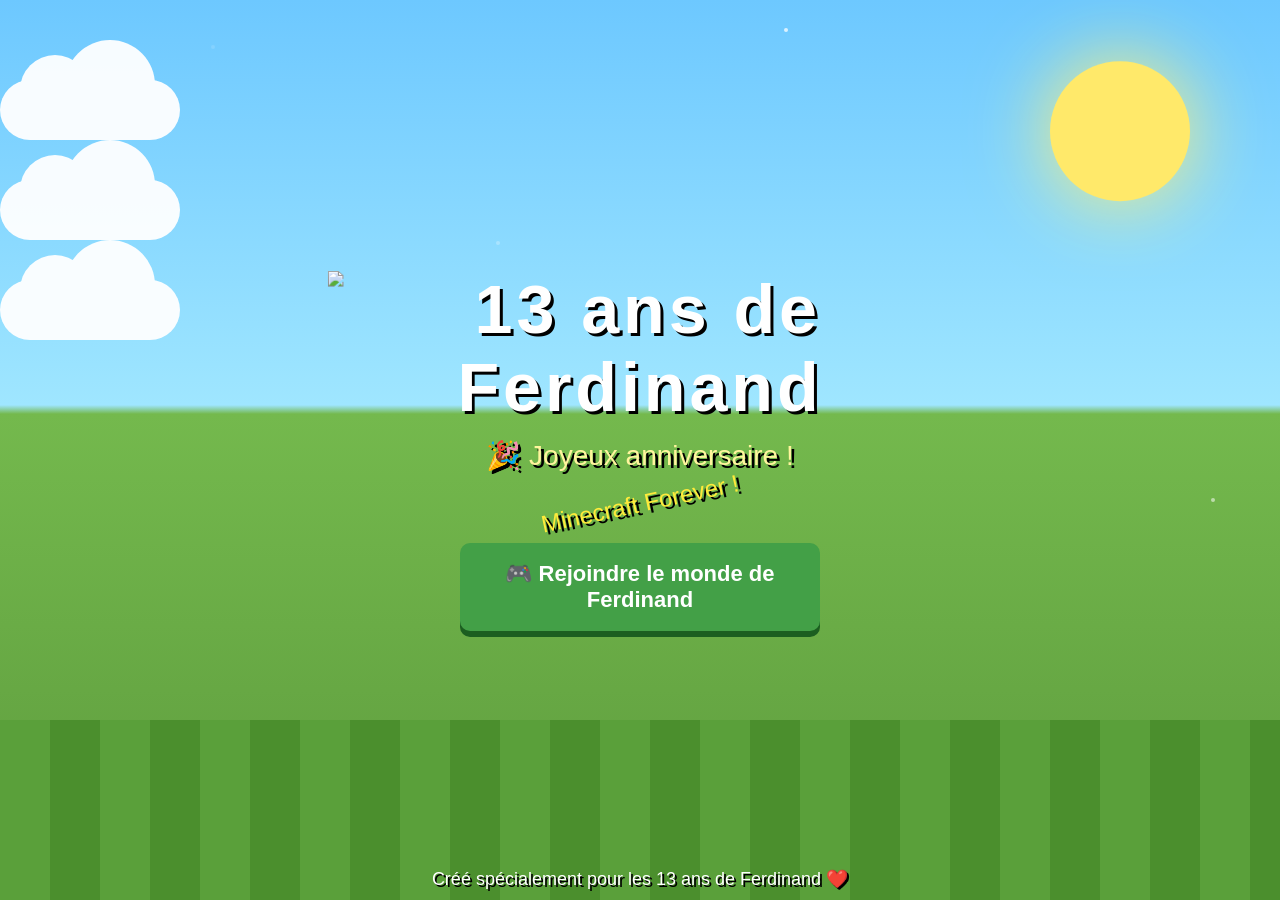
==== index.html @ 33d835a8 "Fix image source URL in index.html" ====
<!DOCTYPE html>
<html lang="fr">
<head>
<meta charset="UTF-8">
<meta name="viewport" content="width=device-width, initial-scale=1.0">

<title>Ferdinand 13 - Joyeux Anniversaire</title>

<style>

*{
    margin:0;
    padding:0;
    box-sizing:border-box;
}

html,body{
    width:100%;
    height:100%;
    overflow:hidden;
    font-family:Arial,sans-serif;
    background:#000;
}

body{

background:
linear-gradient(#6dc8ff 0%,#9fe6ff 45%,#74b94d 46%,#5d9b3d 100%);

}

/* Soleil */

#sun{

position:absolute;
width:140px;
height:140px;
border-radius:50%;
background:#ffe96a;
top:60px;
right:90px;
box-shadow:0 0 80px #fff176;

}

/* Nuages */

.cloud{

position:absolute;
background:white;
border-radius:40px;
height:60px;
width:180px;
opacity:.95;

animation:cloudMove linear infinite;

}

.cloud:before{

content:"";
position:absolute;
width:70px;
height:70px;
left:20px;
top:-25px;
background:white;
border-radius:50%;

}

.cloud:after{

content:"";
position:absolute;
width:90px;
height:90px;
right:25px;
top:-40px;
background:white;
border-radius:50%;

}

@keyframes cloudMove{

from{
transform:translateX(-250px);
}

to{
transform:translateX(calc(100vw + 300px));
}

}

/* Sol */

#ground{

position:absolute;
bottom:0;
left:0;
width:100%;
height:180px;
background:
repeating-linear-gradient(
90deg,
#5aa03a 0px,
#5aa03a 50px,
#4b8f2d 50px,
#4b8f2d 100px
);

}

/* Menu */

#menu{

position:absolute;
left:50%;
top:50%;
transform:translate(-50%,-50%);
text-align:center;
color:white;
text-shadow:3px 3px black;

}

#logo{

font-size:70px;
font-weight:bold;
letter-spacing:4px;

}

#subtitle{

margin-top:10px;
font-size:28px;
color:#fff59d;

}

#splash{

margin-top:18px;
font-size:24px;
color:#ffeb3b;
transform:rotate(-12deg);

animation:pulse 1s infinite;

}

@keyframes pulse{

50%{
transform:rotate(-12deg) scale(1.1);
}

}

button{

margin-top:25px;

width:360px;

padding:18px;

font-size:22px;

font-weight:bold;

cursor:pointer;

border:none;

border-radius:10px;

background:#43a047;

color:white;

box-shadow:0 6px #1b5e20;

transition:.15s;

}

button:hover{

transform:translateY(-2px);

}

button:active{

transform:translateY(5px);

box-shadow:0 1px #1b5e20;

}

/* Chargement */

#loading{

display:none;

position:absolute;

inset:0;

background:rgba(0,0,0,.92);

justify-content:center;

align-items:center;

flex-direction:column;

color:white;

}

#bar{

width:65%;

height:36px;

border:3px solid white;

margin-top:25px;

}

#fill{

width:0%;

height:100%;

background:linear-gradient(90deg,#00e676,#76ff03);

}

#percent{

margin-top:15px;

font-size:24px;

}

canvas{

position:absolute;

inset:0;

pointer-events:none;

}

footer{

position:absolute;

bottom:10px;

width:100%;

text-align:center;

font-size:18px;

color:white;

text-shadow:2px 2px black;

}

</style>

</head>

<body>

<div id="sun"></div>

<div class="cloud" style="top:80px;animation-duration:45s;"></div>
<div class="cloud" style="top:180px;animation-duration:60s;animation-delay:-20s;"></div>
<div class="cloud" style="top:280px;animation-duration:55s;animation-delay:-35s;"></div>

<div id="ground"></div>

<div id="menu">

<div id="logo">

<img scr="https://drive.google.com/file/d/1hDSmGbVXmdHcyGdNK61jQNZ2q-KBlWwl/view" alt="13 ans de Ferdinand">

</div>

<div id="subtitle">

🎉 Joyeux anniversaire !

</div>

<div id="splash">

"Niveau 13 débloqué !"

</div>

<button onclick="startGame()">

🎮 Rejoindre le monde de Ferdinand

</button>

</div>

<div id="loading">

<h1>Connexion au serveur...</h1>

<div id="bar">

<div id="fill"></div>

</div>

<div id="percent">

0%

</div>

</div>

<canvas id="fx"></canvas>

<footer>

Créé spécialement pour les 13 ans de Ferdinand ❤️

</footer>

<script>

const fill=document.getElementById("fill");
const percent=document.getElementById("percent");
const loading=document.getElementById("loading");
const menu=document.getElementById("menu");

const messages=[
"Connexion...",
"Authentification...",
"Chargement des ressources...",
"Préparation du monde...",
"Génération des arbres...",
"Création des animaux...",
"Bienvenue Ferdinand !"
];

function startGame(){

menu.style.display="none";
loading.style.display="flex";

let p=0;
const timer = setInterval(() => {

    p++;

    fill.style.width = p + "%";

    const step = Math.min(
        messages.length - 1,
        Math.floor(p / (100 / messages.length))
    );

    percent.textContent = messages[step] + "  " + p + "%";

    if (p >= 100) {

        clearInterval(timer);

        launchFireworks();

        setTimeout(() => {

            location.href = "game.html";

        }, 3500);

    }

}, 40);

}

// ---------- Feux d'artifice ----------

const canvas = document.getElementById("fx");
const ctx = canvas.getContext("2d");

function resize(){

    canvas.width = innerWidth;
    canvas.height = innerHeight;

}

resize();

window.addEventListener("resize", resize);

let particles = [];

function randomColor(){

    const colors = [
        "#ff5252",
        "#ffd740",
        "#69f0ae",
        "#40c4ff",
        "#e040fb",
        "#ffffff"
    ];

    return colors[Math.floor(Math.random()*colors.length)];

}

function launchFireworks(){

    setInterval(()=>{

        const cx = Math.random()*canvas.width;
        const cy = Math.random()*canvas.height*0.6;

        for(let i=0;i<120;i++){

            const a = Math.random()*Math.PI*2;
            const s = Math.random()*6+2;

            particles.push({

                x:cx,
                y:cy,

                vx:Math.cos(a)*s,
                vy:Math.sin(a)*s,

                life:100,

                color:randomColor()

            });

        }

    },700);

}

function animate(){

    ctx.clearRect(0,0,canvas.width,canvas.height);

    for(let i=particles.length-1;i>=0;i--){

        const p=particles[i];

        p.x+=p.vx;
        p.y+=p.vy;

        p.vy+=0.05;

        p.life--;

        ctx.globalAlpha=p.life/100;

        ctx.fillStyle=p.color;

        ctx.beginPath();
        ctx.arc(p.x,p.y,3,0,Math.PI*2);
        ctx.fill();

        if(p.life<=0){

            particles.splice(i,1);

        }

    }

    ctx.globalAlpha=1;

    requestAnimationFrame(animate);

}

animate();

// ---------- Splash Minecraft ----------

const splashes = [

"Bon anniversaire !",
"Niveau 13 débloqué !",
"Powered by blocs !",
"100% Cubique !",
"Attention aux Creepers !",
"Mode Survie !",
"Minecraft Forever !",
"Construis tes rêves !"

];

document.getElementById("splash").textContent =
splashes[Math.floor(Math.random()*splashes.length)];
// ---------- Animation du soleil ----------

const sun = document.getElementById("sun");

let angle = 0;

setInterval(() => {

    angle += 0.002;

    sun.style.transform =
        "translateY(" + (Math.sin(angle) * 10) + "px)";

}, 16);

// ---------- Animation du logo ----------

const logo = document.getElementById("logo");

setInterval(() => {

    logo.style.transform =
        "scale(" + (1 + Math.sin(Date.now() / 500) * 0.03) + ")";

}, 16);

// ---------- Étoiles pendant le chargement ----------

function createStar(){

    const star = document.createElement("div");

    star.style.position = "absolute";
    star.style.width = "4px";
    star.style.height = "4px";
    star.style.background = "white";
    star.style.borderRadius = "50%";

    star.style.left = Math.random() * innerWidth + "px";
    star.style.top = Math.random() * innerHeight + "px";

    star.style.opacity = Math.random();

    document.body.appendChild(star);

    setTimeout(() => {

        star.remove();

    }, 5000);

}

setInterval(createStar, 250);

// ---------- Message console ----------

console.log("%c🎉 Joyeux anniversaire Ferdinand !",
"color:lime;font-size:24px;font-weight:bold;");

console.log("%cNiveau 13 débloqué !",
"color:gold;font-size:18px;");

</script>

</body>
</html>
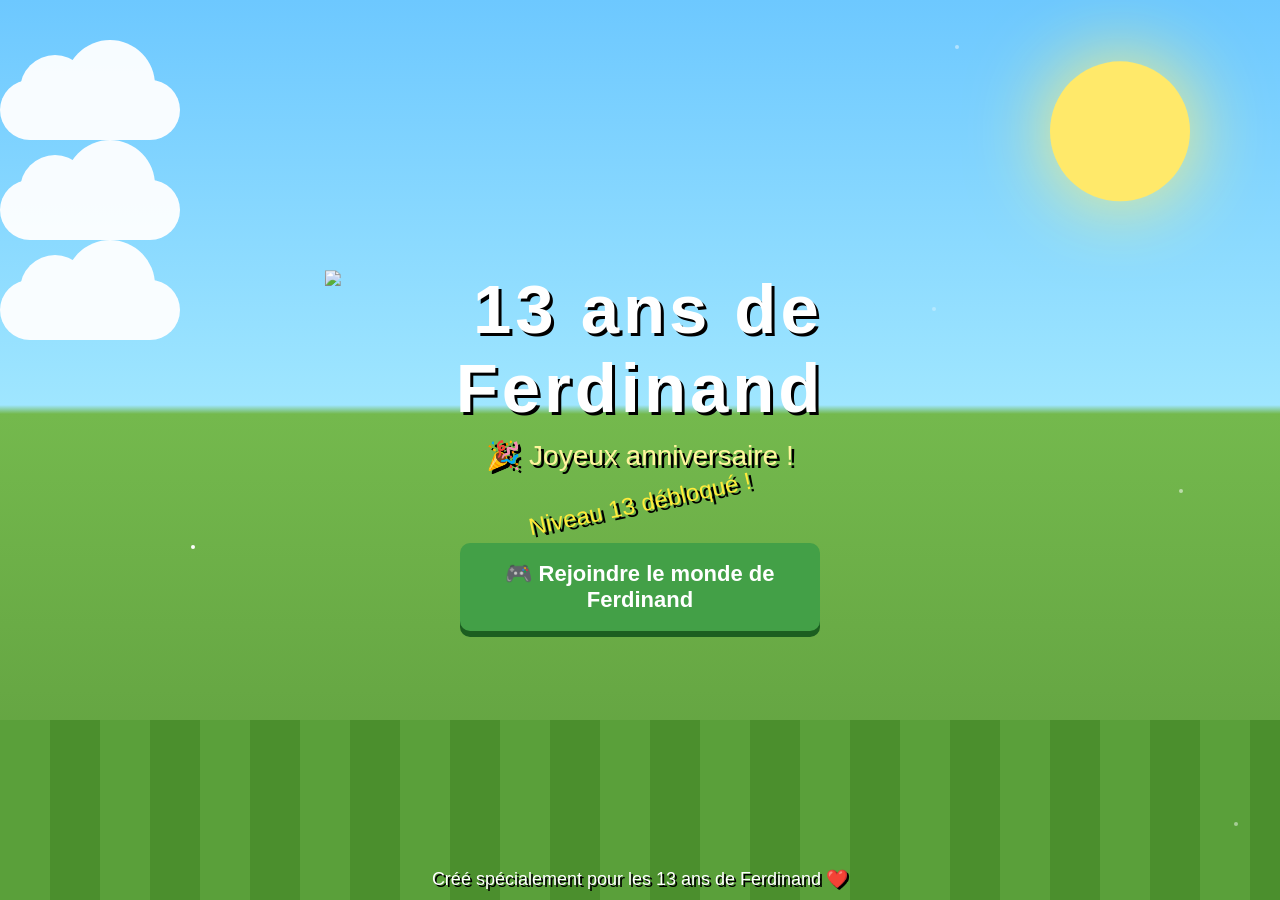
==== commit da61f8d1: "Fix image source in index.html" ====
--- a/index.html
+++ b/index.html
@@ -306,7 +306,7 @@
 
 <div id="logo">
 
-<img scr="https://drive.google.com/file/d/1hDSmGbVXmdHcyGdNK61jQNZ2q-KBlWwl/view" alt="13 ans de Ferdinand">
+<img scr="https://emerick447.github.io/IMAGES/IMG_0217.png" alt="13 ans de Ferdinand">
 
 </div>
 
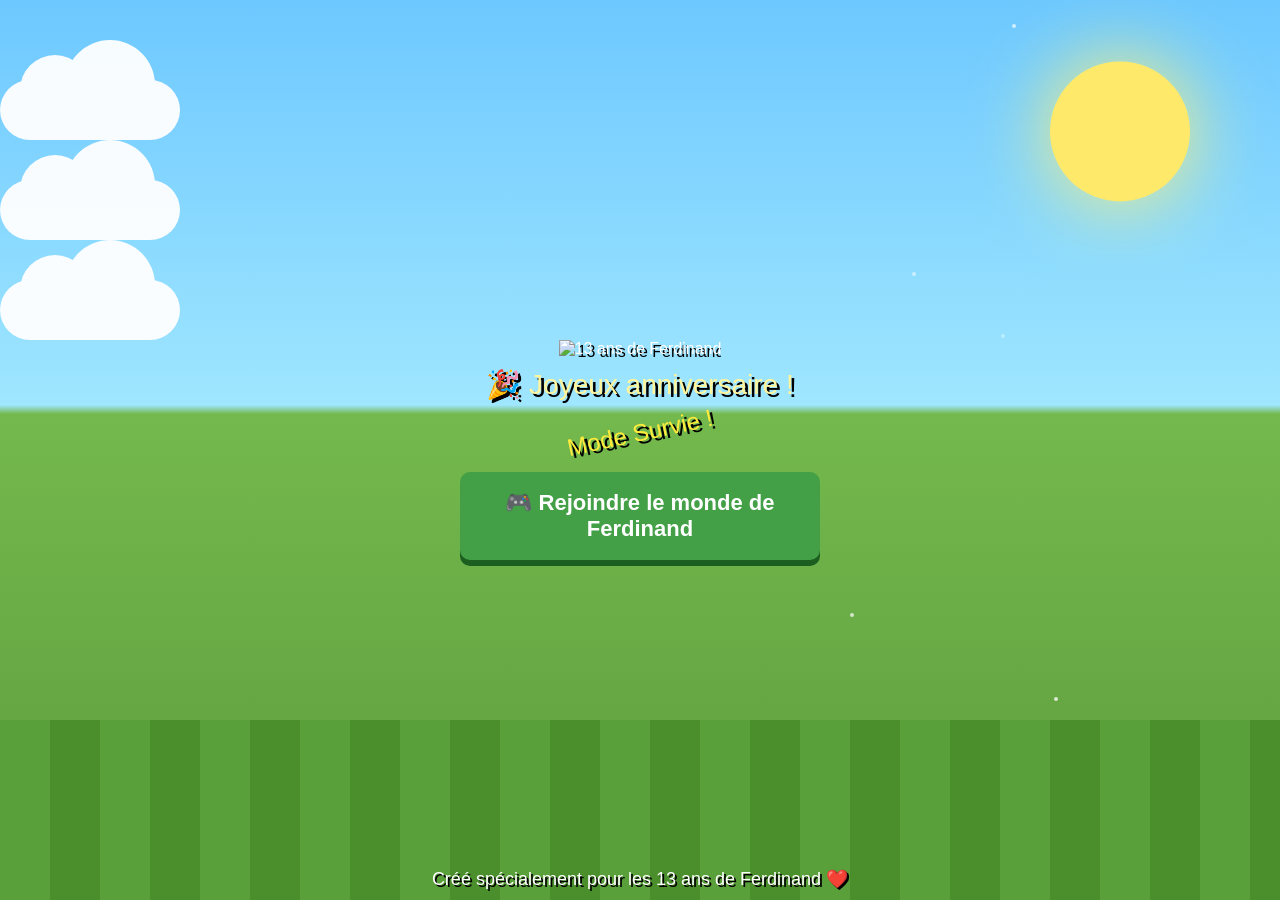
==== commit b2508150: "Remove logo section from index.html Removed logo section and adjusted related styles." ====
--- a/index.html
+++ b/index.html
@@ -131,13 +131,7 @@
 
 }
 
-#logo{
-
-font-size:70px;
-font-weight:bold;
-letter-spacing:4px;
-
-}
+
 
 #subtitle{
 
@@ -304,11 +298,7 @@
 
 <div id="menu">
 
-<div id="logo">
-
 <img scr="https://emerick447.github.io/IMAGES/IMG_0217.png" alt="13 ans de Ferdinand">
-
-</div>
 
 <div id="subtitle">
 
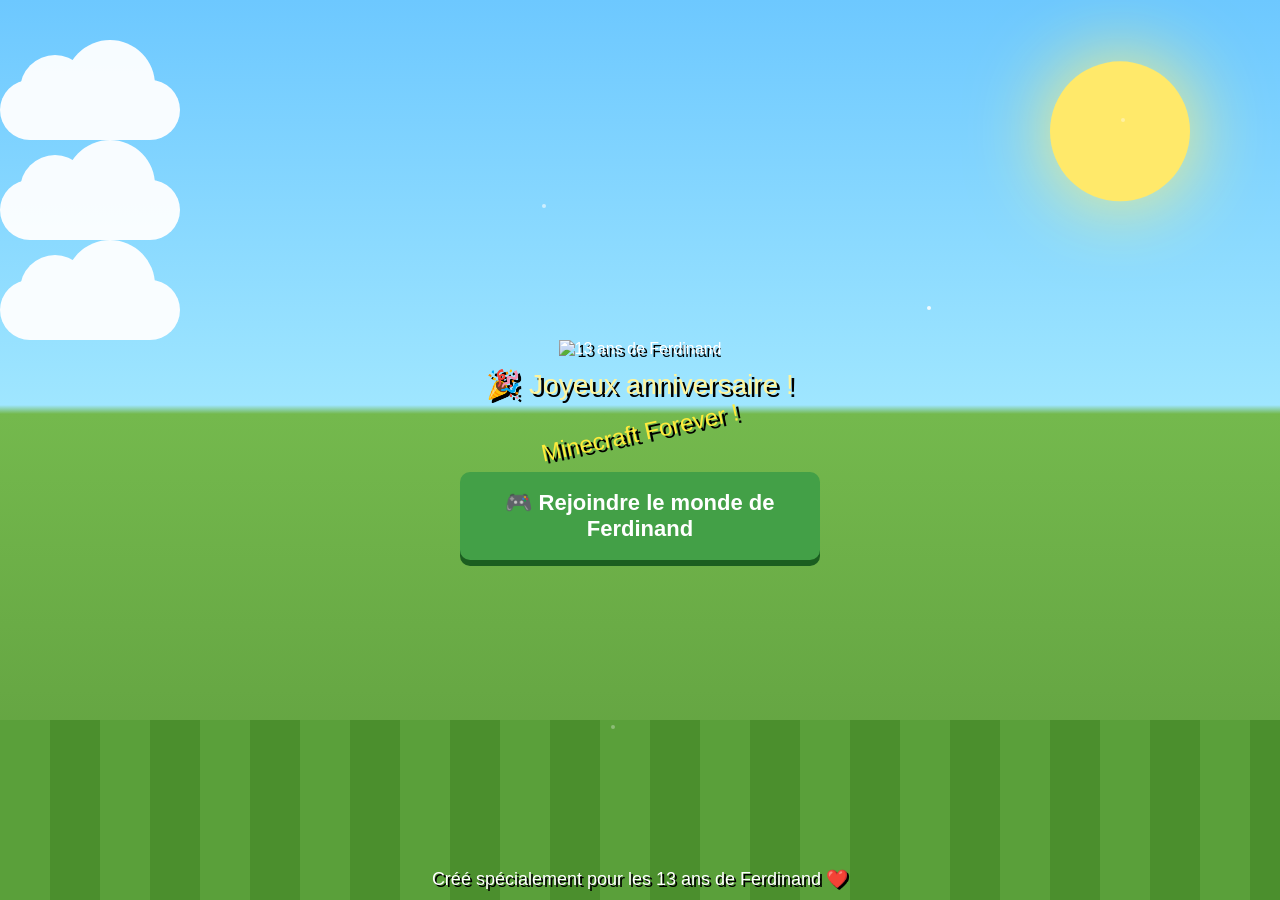
==== commit 3da488f5: "Fix typo in image src attribute" ====
--- a/index.html
+++ b/index.html
@@ -298,7 +298,7 @@
 
 <div id="menu">
 
-<img scr="https://emerick447.github.io/IMAGES/IMG_0217.png" alt="13 ans de Ferdinand">
+<img src="https://emerick447.github.io/IMAGES/IMG_0217.png" alt="13 ans de Ferdinand">
 
 <div id="subtitle">
 
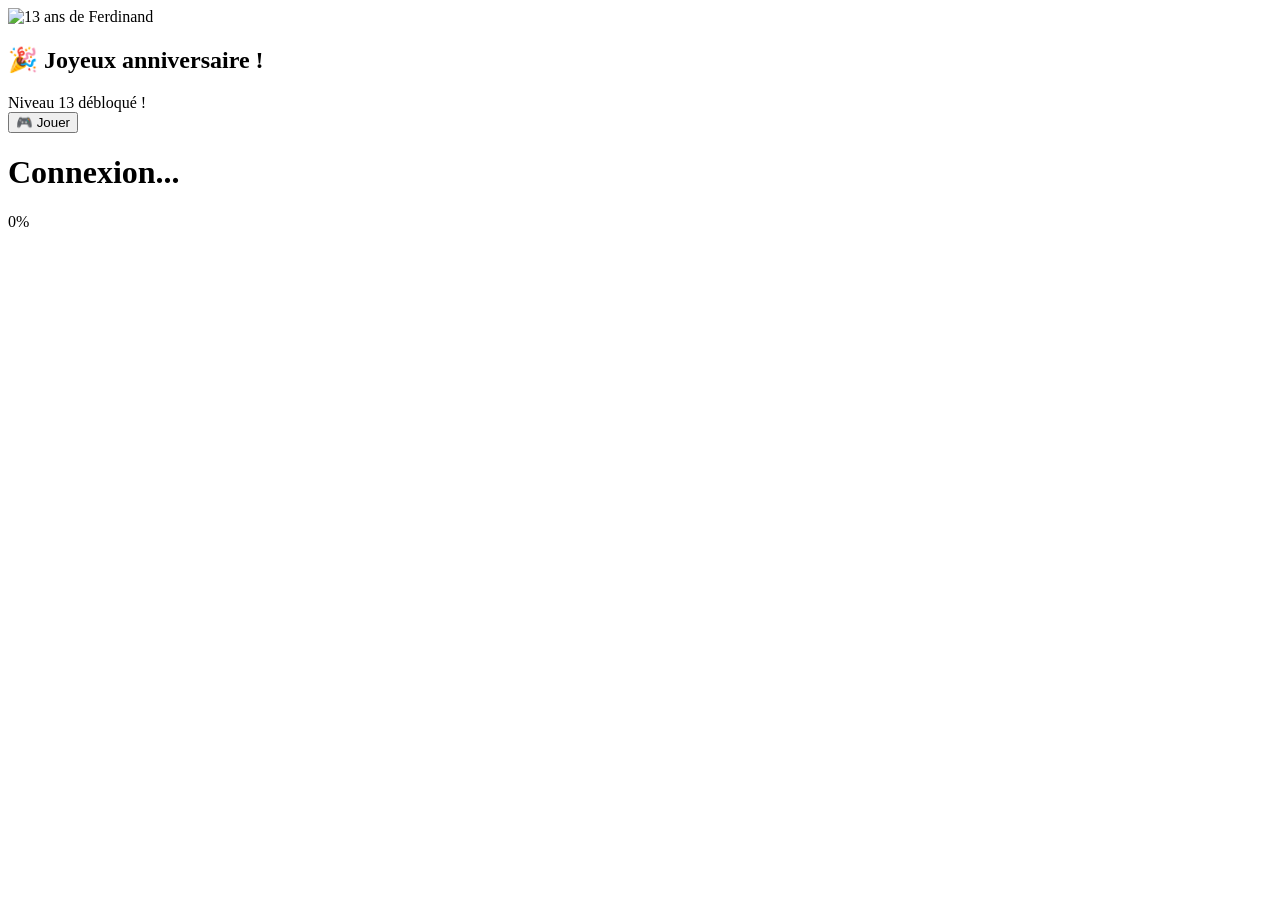
==== commit ade342d6: "Refactor index.html structure and content" ====
--- a/index.html
+++ b/index.html
@@ -1,590 +1,62 @@
 <!DOCTYPE html>
 <html lang="fr">
 <head>
-<meta charset="UTF-8">
-<meta name="viewport" content="width=device-width, initial-scale=1.0">
+    <meta charset="UTF-8">
+    <meta name="viewport" content="width=device-width, initial-scale=1.0">
+    <title>Ferdinand 13</title>
 
-<title>Ferdinand 13 - Joyeux Anniversaire</title>
-
-<style>
-
-*{
-    margin:0;
-    padding:0;
-    box-sizing:border-box;
-}
-
-html,body{
-    width:100%;
-    height:100%;
-    overflow:hidden;
-    font-family:Arial,sans-serif;
-    background:#000;
-}
-
-body{
-
-background:
-linear-gradient(#6dc8ff 0%,#9fe6ff 45%,#74b94d 46%,#5d9b3d 100%);
-
-}
-
-/* Soleil */
-
-#sun{
-
-position:absolute;
-width:140px;
-height:140px;
-border-radius:50%;
-background:#ffe96a;
-top:60px;
-right:90px;
-box-shadow:0 0 80px #fff176;
-
-}
-
-/* Nuages */
-
-.cloud{
-
-position:absolute;
-background:white;
-border-radius:40px;
-height:60px;
-width:180px;
-opacity:.95;
-
-animation:cloudMove linear infinite;
-
-}
-
-.cloud:before{
-
-content:"";
-position:absolute;
-width:70px;
-height:70px;
-left:20px;
-top:-25px;
-background:white;
-border-radius:50%;
-
-}
-
-.cloud:after{
-
-content:"";
-position:absolute;
-width:90px;
-height:90px;
-right:25px;
-top:-40px;
-background:white;
-border-radius:50%;
-
-}
-
-@keyframes cloudMove{
-
-from{
-transform:translateX(-250px);
-}
-
-to{
-transform:translateX(calc(100vw + 300px));
-}
-
-}
-
-/* Sol */
-
-#ground{
-
-position:absolute;
-bottom:0;
-left:0;
-width:100%;
-height:180px;
-background:
-repeating-linear-gradient(
-90deg,
-#5aa03a 0px,
-#5aa03a 50px,
-#4b8f2d 50px,
-#4b8f2d 100px
-);
-
-}
-
-/* Menu */
-
-#menu{
-
-position:absolute;
-left:50%;
-top:50%;
-transform:translate(-50%,-50%);
-text-align:center;
-color:white;
-text-shadow:3px 3px black;
-
-}
-
-
-
-#subtitle{
-
-margin-top:10px;
-font-size:28px;
-color:#fff59d;
-
-}
-
-#splash{
-
-margin-top:18px;
-font-size:24px;
-color:#ffeb3b;
-transform:rotate(-12deg);
-
-animation:pulse 1s infinite;
-
-}
-
-@keyframes pulse{
-
-50%{
-transform:rotate(-12deg) scale(1.1);
-}
-
-}
-
-button{
-
-margin-top:25px;
-
-width:360px;
-
-padding:18px;
-
-font-size:22px;
-
-font-weight:bold;
-
-cursor:pointer;
-
-border:none;
-
-border-radius:10px;
-
-background:#43a047;
-
-color:white;
-
-box-shadow:0 6px #1b5e20;
-
-transition:.15s;
-
-}
-
-button:hover{
-
-transform:translateY(-2px);
-
-}
-
-button:active{
-
-transform:translateY(5px);
-
-box-shadow:0 1px #1b5e20;
-
-}
-
-/* Chargement */
-
-#loading{
-
-display:none;
-
-position:absolute;
-
-inset:0;
-
-background:rgba(0,0,0,.92);
-
-justify-content:center;
-
-align-items:center;
-
-flex-direction:column;
-
-color:white;
-
-}
-
-#bar{
-
-width:65%;
-
-height:36px;
-
-border:3px solid white;
-
-margin-top:25px;
-
-}
-
-#fill{
-
-width:0%;
-
-height:100%;
-
-background:linear-gradient(90deg,#00e676,#76ff03);
-
-}
-
-#percent{
-
-margin-top:15px;
-
-font-size:24px;
-
-}
-
-canvas{
-
-position:absolute;
-
-inset:0;
-
-pointer-events:none;
-
-}
-
-footer{
-
-position:absolute;
-
-bottom:10px;
-
-width:100%;
-
-text-align:center;
-
-font-size:18px;
-
-color:white;
-
-text-shadow:2px 2px black;
-
-}
-
-</style>
-
+    <link rel="stylesheet" href="style.css">
 </head>
-
 <body>
 
-<div id="sun"></div>
+<div id="sky">
 
-<div class="cloud" style="top:80px;animation-duration:45s;"></div>
-<div class="cloud" style="top:180px;animation-duration:60s;animation-delay:-20s;"></div>
-<div class="cloud" style="top:280px;animation-duration:55s;animation-delay:-35s;"></div>
+    <div id="sun"></div>
+
+    <div class="cloud c1"></div>
+    <div class="cloud c2"></div>
+    <div class="cloud c3"></div>
+
+</div>
 
 <div id="ground"></div>
 
 <div id="menu">
 
-<img src="https://emerick447.github.io/IMAGES/IMG_0217.png" alt="13 ans de Ferdinand">
+    <img
+        id="logo"
+        src="https://emerick447.github.io/IMAGES/IMG_0217.png"
+        alt="13 ans de Ferdinand">
 
-<div id="subtitle">
+    <h2>🎉 Joyeux anniversaire !</h2>
 
-🎉 Joyeux anniversaire !
+    <div id="splash">
+        Niveau 13 débloqué !
+    </div>
 
-</div>
-
-<div id="splash">
-
-"Niveau 13 débloqué !"
-
-</div>
-
-<button onclick="startGame()">
-
-🎮 Rejoindre le monde de Ferdinand
-
-</button>
+    <button id="playButton">
+        🎮 Jouer
+    </button>
 
 </div>
 
 <div id="loading">
 
-<h1>Connexion au serveur...</h1>
+    <h1>Connexion...</h1>
 
-<div id="bar">
+    <div id="bar">
+        <div id="fill"></div>
+    </div>
 
-<div id="fill"></div>
-
-</div>
-
-<div id="percent">
-
-0%
-
-</div>
+    <div id="percent">
+        0%
+    </div>
 
 </div>
 
 <canvas id="fx"></canvas>
 
-<footer>
-
-Créé spécialement pour les 13 ans de Ferdinand ❤️
-
-</footer>
-
-<script>
-
-const fill=document.getElementById("fill");
-const percent=document.getElementById("percent");
-const loading=document.getElementById("loading");
-const menu=document.getElementById("menu");
-
-const messages=[
-"Connexion...",
-"Authentification...",
-"Chargement des ressources...",
-"Préparation du monde...",
-"Génération des arbres...",
-"Création des animaux...",
-"Bienvenue Ferdinand !"
-];
-
-function startGame(){
-
-menu.style.display="none";
-loading.style.display="flex";
-
-let p=0;
-const timer = setInterval(() => {
-
-    p++;
-
-    fill.style.width = p + "%";
-
-    const step = Math.min(
-        messages.length - 1,
-        Math.floor(p / (100 / messages.length))
-    );
-
-    percent.textContent = messages[step] + "  " + p + "%";
-
-    if (p >= 100) {
-
-        clearInterval(timer);
-
-        launchFireworks();
-
-        setTimeout(() => {
-
-            location.href = "game.html";
-
-        }, 3500);
-
-    }
-
-}, 40);
-
-}
-
-// ---------- Feux d'artifice ----------
-
-const canvas = document.getElementById("fx");
-const ctx = canvas.getContext("2d");
-
-function resize(){
-
-    canvas.width = innerWidth;
-    canvas.height = innerHeight;
-
-}
-
-resize();
-
-window.addEventListener("resize", resize);
-
-let particles = [];
-
-function randomColor(){
-
-    const colors = [
-        "#ff5252",
-        "#ffd740",
-        "#69f0ae",
-        "#40c4ff",
-        "#e040fb",
-        "#ffffff"
-    ];
-
-    return colors[Math.floor(Math.random()*colors.length)];
-
-}
-
-function launchFireworks(){
-
-    setInterval(()=>{
-
-        const cx = Math.random()*canvas.width;
-        const cy = Math.random()*canvas.height*0.6;
-
-        for(let i=0;i<120;i++){
-
-            const a = Math.random()*Math.PI*2;
-            const s = Math.random()*6+2;
-
-            particles.push({
-
-                x:cx,
-                y:cy,
-
-                vx:Math.cos(a)*s,
-                vy:Math.sin(a)*s,
-
-                life:100,
-
-                color:randomColor()
-
-            });
-
-        }
-
-    },700);
-
-}
-
-function animate(){
-
-    ctx.clearRect(0,0,canvas.width,canvas.height);
-
-    for(let i=particles.length-1;i>=0;i--){
-
-        const p=particles[i];
-
-        p.x+=p.vx;
-        p.y+=p.vy;
-
-        p.vy+=0.05;
-
-        p.life--;
-
-        ctx.globalAlpha=p.life/100;
-
-        ctx.fillStyle=p.color;
-
-        ctx.beginPath();
-        ctx.arc(p.x,p.y,3,0,Math.PI*2);
-        ctx.fill();
-
-        if(p.life<=0){
-
-            particles.splice(i,1);
-
-        }
-
-    }
-
-    ctx.globalAlpha=1;
-
-    requestAnimationFrame(animate);
-
-}
-
-animate();
-
-// ---------- Splash Minecraft ----------
-
-const splashes = [
-
-"Bon anniversaire !",
-"Niveau 13 débloqué !",
-"Powered by blocs !",
-"100% Cubique !",
-"Attention aux Creepers !",
-"Mode Survie !",
-"Minecraft Forever !",
-"Construis tes rêves !"
-
-];
-
-document.getElementById("splash").textContent =
-splashes[Math.floor(Math.random()*splashes.length)];
-// ---------- Animation du soleil ----------
-
-const sun = document.getElementById("sun");
-
-let angle = 0;
-
-setInterval(() => {
-
-    angle += 0.002;
-
-    sun.style.transform =
-        "translateY(" + (Math.sin(angle) * 10) + "px)";
-
-}, 16);
-
-// ---------- Animation du logo ----------
-
-const logo = document.getElementById("logo");
-
-setInterval(() => {
-
-    logo.style.transform =
-        "scale(" + (1 + Math.sin(Date.now() / 500) * 0.03) + ")";
-
-}, 16);
-
-// ---------- Étoiles pendant le chargement ----------
-
-function createStar(){
-
-    const star = document.createElement("div");
-
-    star.style.position = "absolute";
-    star.style.width = "4px";
-    star.style.height = "4px";
-    star.style.background = "white";
-    star.style.borderRadius = "50%";
-
-    star.style.left = Math.random() * innerWidth + "px";
-    star.style.top = Math.random() * innerHeight + "px";
-
-    star.style.opacity = Math.random();
-
-    document.body.appendChild(star);
-
-    setTimeout(() => {
-
-        star.remove();
-
-    }, 5000);
-
-}
-
-setInterval(createStar, 250);
-
-// ---------- Message console ----------
-
-console.log("%c🎉 Joyeux anniversaire Ferdinand !",
-"color:lime;font-size:24px;font-weight:bold;");
-
-console.log("%cNiveau 13 débloqué !",
-"color:gold;font-size:18px;");
-
-</script>
+<script src="script.js"></script>
 
 </body>
 </html>
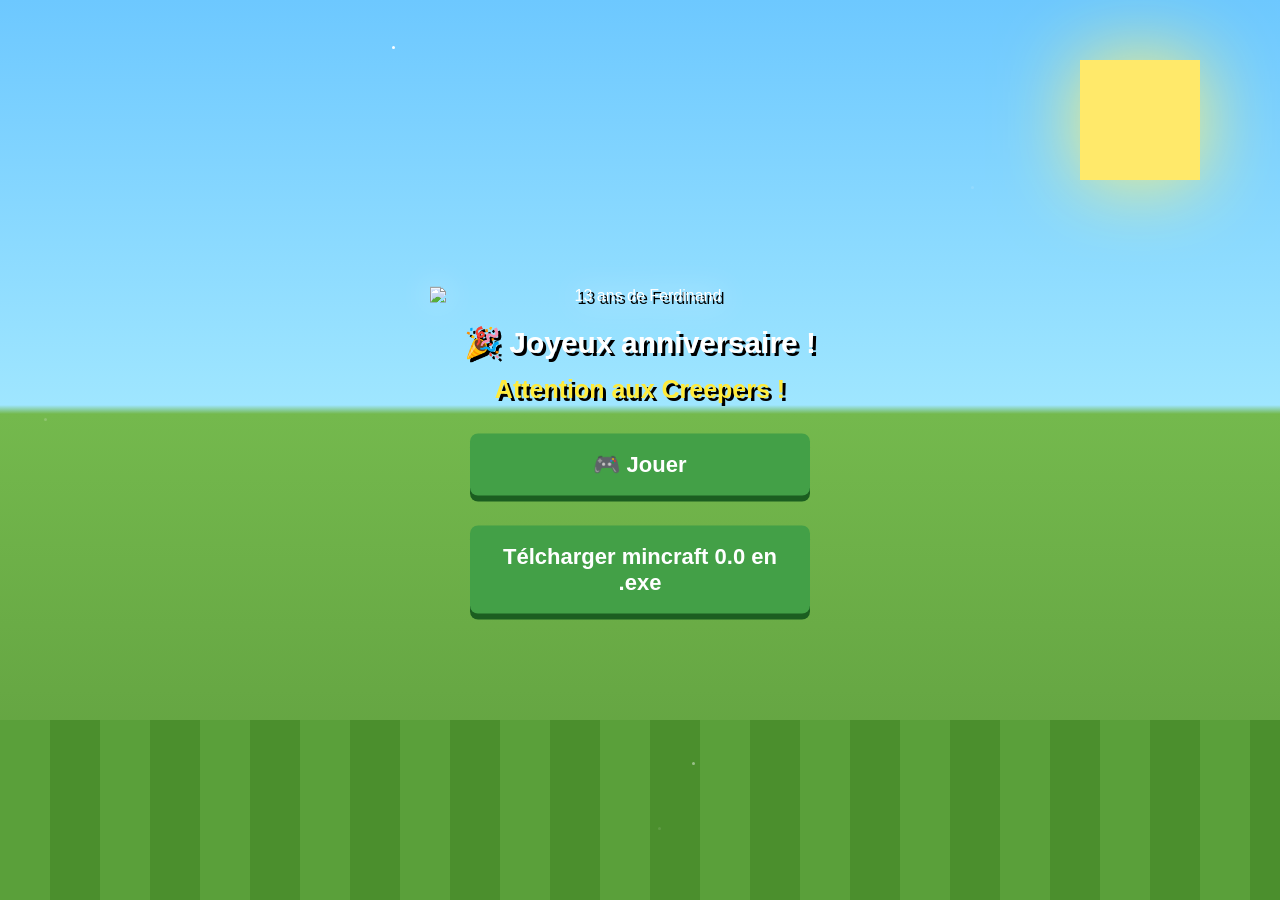
==== commit 26f9a244: "supp" ====
--- a/index.html
+++ b/index.html
@@ -38,6 +38,7 @@
         🎮 Jouer
     </button>
 
+    <button>Télcharger mincraft 0.0 en .exe</button>
 </div>
 
 <div id="loading">
--- a/style.css
+++ b/style.css
@@ -0,0 +1,411 @@
+*{
+    margin:0;
+    padding:0;
+    box-sizing:border-box;
+}
+
+html,body{
+    width:100%;
+    height:100%;
+    overflow:hidden;
+    font-family:Arial,Helvetica,sans-serif;
+}
+
+body{
+    background:linear-gradient(#6dc8ff 0%, #9fe6ff 45%, #74b94d 46%, #5d9b3d 100%);
+}
+
+/* =======================
+   CIEL
+======================= */
+
+#sky{
+    position:absolute;
+    inset:0;
+    overflow:hidden;
+}
+
+/* =======================
+   SOLEIL
+======================= */
+
+#sun{
+    position:absolute;
+    right:80px;
+    top:60px;
+
+    width:120px;
+    height:120px;
+
+    background:#ffe96a;
+
+    box-shadow:0 0 80px #fff176;
+
+    animation:sunFloat 5s ease-in-out infinite;
+}
+
+@keyframes sunFloat{
+
+    0%,100%{
+        transform:translateY(0);
+    }
+
+    50%{
+        transform:translateY(12px);
+    }
+
+}
+
+/* =======================
+   NUAGES
+======================= */
+
+.cloud{
+
+    position:absolute;
+
+    left:-250px;
+
+    width:190px;
+    height:60px;
+
+    background:white;
+
+    border-radius:40px;
+
+    opacity:.95;
+
+}
+
+.cloud::before{
+
+    content:"";
+
+    position:absolute;
+
+    width:70px;
+    height:70px;
+
+    left:20px;
+    top:-25px;
+
+    background:white;
+
+    border-radius:50%;
+
+}
+
+.cloud::after{
+
+    content:"";
+
+    position:absolute;
+
+    width:90px;
+    height:90px;
+
+    right:20px;
+    top:-35px;
+
+    background:white;
+
+    border-radius:50%;
+
+}
+
+.c1{
+
+    top:80px;
+
+    animation:cloudMove 40s linear infinite;
+
+}
+
+.c2{
+
+    top:180px;
+
+    animation:cloudMove 55s linear infinite;
+
+}
+
+.c3{
+
+    top:300px;
+
+    animation:cloudMove 65s linear infinite;
+
+}
+
+@keyframes cloudMove{
+
+    from{
+
+        left:-250px;
+
+    }
+
+    to{
+
+        left:110%;
+
+    }
+
+}
+
+/* =======================
+   SOL
+======================= */
+
+#ground{
+
+    position:absolute;
+
+    bottom:0;
+    left:0;
+
+    width:100%;
+    height:180px;
+
+    background:
+
+    repeating-linear-gradient(
+
+        90deg,
+
+        #5aa03a 0px,
+
+        #5aa03a 50px,
+
+        #4b8f2d 50px,
+
+        #4b8f2d 100px
+
+    );
+
+    animation:groundMove 5s linear infinite;
+
+}
+
+@keyframes groundMove{
+
+    from{
+
+        background-position:0;
+
+    }
+
+    to{
+
+        background-position:100px;
+
+    }
+
+}
+
+/* =======================
+   MENU
+======================= */
+
+#menu{
+
+    position:absolute;
+
+    left:50%;
+    top:50%;
+
+    transform:translate(-50%,-50%);
+
+    text-align:center;
+
+    color:white;
+
+    text-shadow:3px 3px black;
+
+}
+
+/* =======================
+   LOGO
+======================= */
+
+#logo{
+
+    width:min(70vw,420px);
+
+    display:block;
+
+    margin:auto;
+
+    image-rendering:pixelated;
+
+    filter:drop-shadow(0 0 15px rgba(255,255,255,.5));
+
+    animation:logoFloat 3s ease-in-out infinite;
+
+}
+
+@keyframes logoFloat{
+
+    0%,100%{
+
+        transform:translateY(0);
+
+    }
+
+    50%{
+
+        transform:translateY(-12px);
+
+    }
+
+}
+
+/* =======================
+   TITRES
+======================= */
+
+h2{
+
+    margin-top:20px;
+
+    font-size:30px;
+
+}
+
+#splash{
+
+    margin-top:15px;
+
+    color:#ffeb3b;
+
+    font-size:25px;
+
+    font-weight:bold;
+
+    animation:pulse 1s infinite;
+
+}
+
+@keyframes pulse{
+
+    50%{
+
+        transform:scale(1.08) rotate(-5deg);
+
+    }
+
+}
+
+/* =======================
+   BOUTON
+======================= */
+
+button{
+
+    margin-top:30px;
+
+    width:340px;
+
+    padding:18px;
+
+    border:none;
+
+    cursor:pointer;
+
+    border-radius:8px;
+
+    background:#43a047;
+
+    color:white;
+
+    font-size:22px;
+
+    font-weight:bold;
+
+    box-shadow:0 6px #1b5e20;
+
+    transition:.2s;
+
+}
+
+button:hover{
+
+    transform:scale(1.05);
+
+}
+
+button:active{
+
+    transform:translateY(5px);
+
+    box-shadow:0 1px #1b5e20;
+
+}
+
+/* =======================
+   CHARGEMENT
+======================= */
+
+#loading{
+
+    display:none;
+
+    position:absolute;
+
+    inset:0;
+
+    background:rgba(0,0,0,.9);
+
+    justify-content:center;
+
+    align-items:center;
+
+    flex-direction:column;
+
+    color:white;
+
+}
+
+#bar{
+
+    width:70%;
+
+    height:34px;
+
+    border:3px solid white;
+
+    margin-top:25px;
+
+}
+
+#fill{
+
+    width:0%;
+
+    height:100%;
+
+    background:linear-gradient(90deg,#00e676,#76ff03);
+
+}
+
+#percent{
+
+    margin-top:20px;
+
+    font-size:24px;
+
+}
+
+/* =======================
+   CANVAS
+======================= */
+
+canvas{
+
+    position:absolute;
+
+    inset:0;
+
+    pointer-events:none;
+
+}
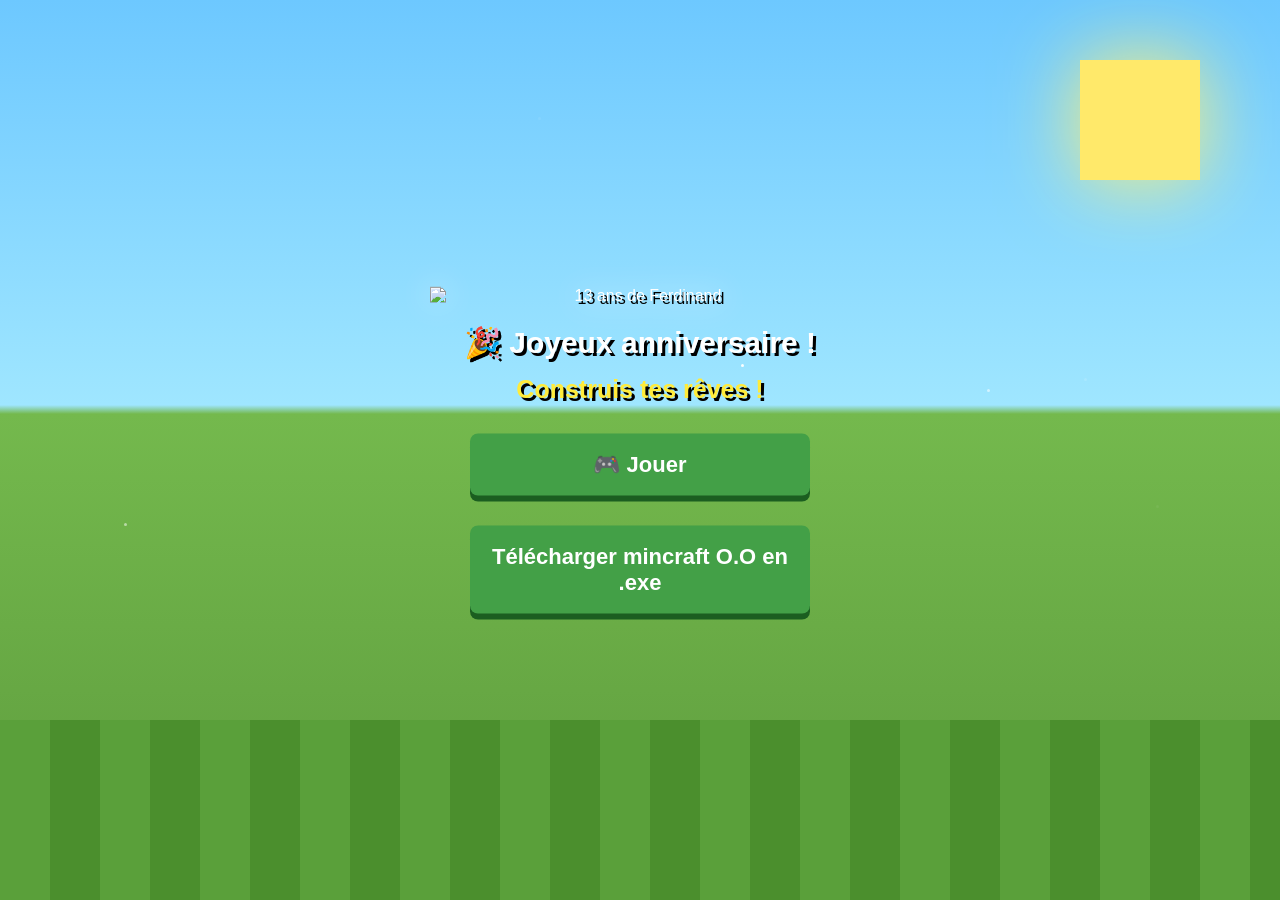
==== commit b2618e01: "Update download button to show message on click" ====
--- a/index.html
+++ b/index.html
@@ -38,7 +38,8 @@
         🎮 Jouer
     </button>
 
-    <button>Télcharger mincraft 0.0 en .exe</button>
+    <button onclick="document.getElementById('message').textContent='Le fichier n’a pas encore été créé.';">Télécharger mincraft O.O en .exe</button>
+    <p id="message" style="color:red;"></p>
 </div>
 
 <div id="loading">
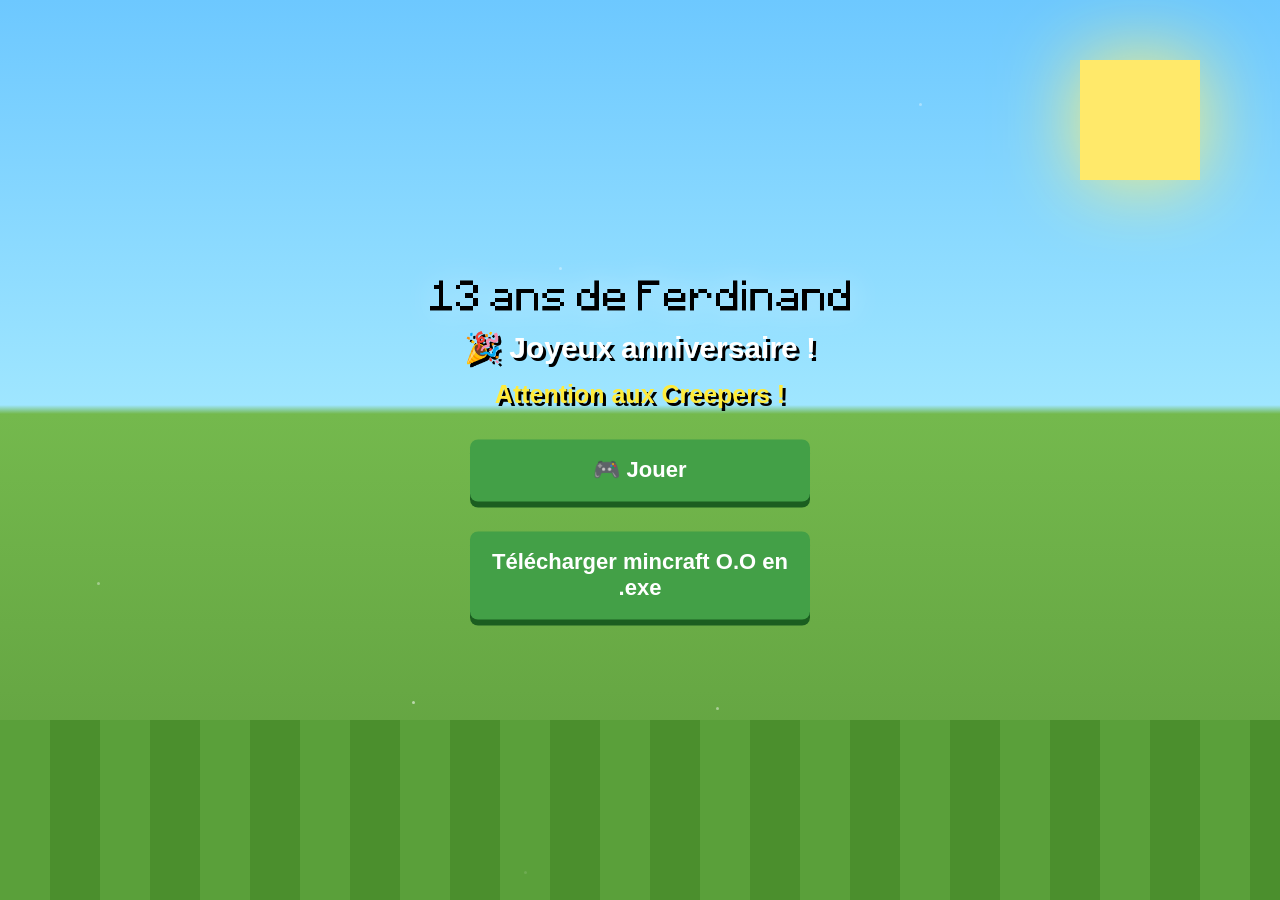
==== commit 8612fb9f: "Update logo image source in index.html" ====
--- a/index.html
+++ b/index.html
@@ -25,7 +25,7 @@
 
     <img
         id="logo"
-        src="https://emerick447.github.io/IMAGES/IMG_0217.png"
+        src="LOGO.png"
         alt="13 ans de Ferdinand">
 
     <h2>🎉 Joyeux anniversaire !</h2>
